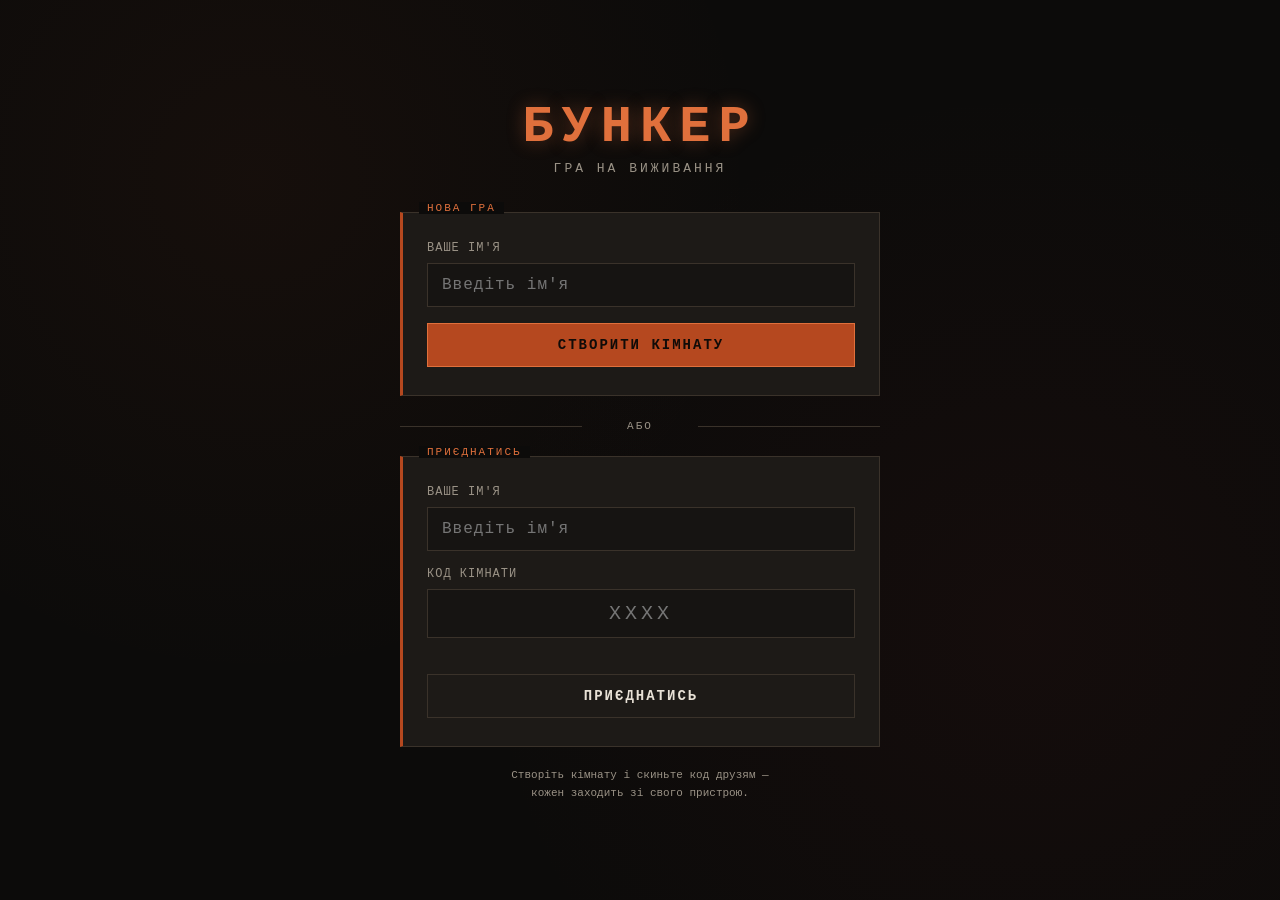
==== index.html @ 1bff4852 "2 ctr" ====
<!DOCTYPE html>
<html lang="uk">
<head>
  <meta charset="UTF-8">
  <meta name="viewport" content="width=device-width, initial-scale=1.0">
  <title>Бункер</title>
  <link rel="stylesheet" href="css/style.css">
</head>
<body>

  <!-- ЕКРАН 1: Стартовий -->
  <div class="wrap" id="landingScreen">
    <div class="title">БУНКЕР</div>
    <div class="subtitle">гра на виживання</div>

    <div class="panel">
      <div class="panel-label">Нова гра</div>
      <label for="hostName">Ваше ім'я</label>
      <input type="text" id="hostName" placeholder="Введіть ім'я" maxlength="20">
      <button id="createBtn">Створити кімнату</button>
    </div>

    <div class="divider">або</div>

    <div class="panel">
      <div class="panel-label">Приєднатись</div>
      <label for="joinName">Ваше ім'я</label>
      <input type="text" id="joinName" placeholder="Введіть ім'я" maxlength="20">
      <label for="joinCode">Код кімнати</label>
      <input type="text" id="joinCode" placeholder="XXXX" maxlength="4">
      <div class="error" id="joinError"></div>
      <button class="secondary" id="joinBtn">Приєднатись</button>
    </div>

    <div class="footer-note">
      Створіть кімнату і скиньте код друзям —<br>
      кожен заходить зі свого пристрою.
    </div>
  </div>

  <!-- ЕКРАН 2: Лобі -->
  <div class="wrap" id="lobbyScreen" style="display:none;">
    <div class="title" style="font-size:34px;">
      КІМНАТА <span id="roomCodeDisplay"></span>
    </div>
    <div class="subtitle">очікування гравців</div>

    <div class="panel">
      <div class="panel-label">Гравці</div>
      <div id="playersList"></div>
    </div>

    <div class="panel" id="hostSettings" style="display:none;">
      <div class="panel-label">Налаштування (хост)</div>
      <label for="capacityInput">Місткість бункера (скільки виживе)</label>
      <input type="number" id="capacityInput" value="4" min="1" max="20">
      <button id="startGameBtn">Почати гру</button>
    </div>

    <div class="footer-note" id="waitingNote">
      Очікуємо, поки хост почне гру...
    </div>
  </div>

  <!-- ЕКРАН 3: Гра -->
  <div class="wrap" id="gameScreen" style="display:none;">
    <div style="display:flex;justify-content:space-between;align-items:center;margin-bottom:6px;">
      <div class="title" style="font-size:28px;">БУНКЕР</div>
      <div style="color:var(--text-dim);font-size:12px;letter-spacing:2px;">
        РАУНД <span id="roundDisplay">1</span>
      </div>
    </div>

    <div style="color:var(--rust-light);font-size:12px;letter-spacing:1px;margin-bottom:6px;">
      ⚠ <span id="catastropheDisplay"></span>
    </div>
    <div style="color:var(--text-dim);font-size:11px;margin-bottom:24px;">
      🏠 <span id="bunkerDisplay"></span>
    </div>

    <div class="panel" id="myCardPanel">
      <div class="panel-label">Ваша картка</div>
      <div id="myCardContent"></div>
    </div>

    <div class="panel">
      <div class="panel-label">Інші гравці</div>
      <div id="othersContent"></div>
    </div>

    <button id="startVoteBtn" style="display:none;margin-top:12px;">
      Почати голосування
    </button>
  </div>

  <!-- ЕКРАН 4: Голосування -->
  <div class="wrap" id="voteScreen" style="display:none;">
    <div class="title" style="font-size:28px;margin-bottom:6px;">ГОЛОСУВАННЯ</div>
    <div class="subtitle" style="margin-bottom:24px;">хто покидає бункер?</div>

    <div class="panel">
      <div class="panel-label">Проголосуйте</div>
      <div id="voteList"></div>
    </div>

    <div style="color:var(--text-dim);font-size:12px;text-align:center;margin-top:8px;">
      Проголосували: <span id="voteCountDisplay">0</span> / <span id="voteTotalDisplay">0</span>
    </div>

    <div class="panel" style="margin-top:18px;display:none;" id="voteResultPanel">
      <div class="panel-label">Результат</div>
      <div id="voteResultText"></div>
    </div>

    <button id="nextRoundBtn" style="display:none;margin-top:12px;">
      Наступний раунд
    </button>
  </div>

  <!-- ЕКРАН 5: Фінал -->
  <div class="wrap" id="finaleScreen" style="display:none;">
    <div class="title" style="font-size:34px;margin-bottom:6px;">ВИЖИЛИ</div>
    <div class="subtitle" style="margin-bottom:24px;">історія бункера</div>

    <div class="panel">
      <div class="panel-label">Виживші</div>
      <div id="survivorsList"></div>
    </div>

    <div class="panel">
      <div class="panel-label">Розповідь ШІ</div>
      <div id="finaleText" style="color:var(--text-dim);font-style:italic;">
        Генеруємо історію...
      </div>
    </div>
  </div>

  <!-- JS файли — порядок важливий! -->
  <script src="js/data.js"></script>
  <script src="js/storage.js"></script>
  <script src="js/game.js"></script>
  <script src="js/render.js"></script>
  <script src="js/main.js"></script>

</body>
</html>
---- css/style.css ----
:root {
  --bg: #0c0b0a;
  --bg2: #161412;
  --card: #1d1a17;
  --rust: #b5481f;
  --rust-light: #e0703c;
  --blood: #7a1f1f;
  --text: #e8e1d6;
  --text-dim: #9a9286;
  --border: #3a322a;
}

* {
  box-sizing: border-box;
  margin: 0;
  padding: 0;
}

body {
  background: var(--bg);
  background-image:
    radial-gradient(circle at 20% 20%, rgba(181,72,31,0.06), transparent 40%),
    radial-gradient(circle at 80% 70%, rgba(122,31,31,0.08), transparent 45%);
  color: var(--text);
  font-family: 'Courier New', monospace;
  min-height: 100vh;
  display: flex;
  flex-direction: column;
  align-items: center;
  justify-content: center;
  padding: 20px;
}

.wrap {
  width: 100%;
  max-width: 480px;
}

.title {
  text-align: center;
  font-size: 52px;
  letter-spacing: 8px;
  color: var(--rust-light);
  text-shadow: 0 0 18px rgba(224,112,60,0.35);
  margin-bottom: 4px;
  font-weight: bold;
}

.subtitle {
  text-align: center;
  color: var(--text-dim);
  font-size: 13px;
  letter-spacing: 3px;
  text-transform: uppercase;
  margin-bottom: 36px;
}

/* ---- Панелі ---- */
.panel {
  background: var(--card);
  border: 1px solid var(--border);
  border-left: 3px solid var(--rust);
  padding: 28px 24px;
  margin-bottom: 18px;
  position: relative;
}

.panel-label {
  position: absolute;
  top: -11px;
  left: 16px;
  background: var(--bg);
  padding: 0 8px;
  font-size: 11px;
  letter-spacing: 2px;
  color: var(--rust-light);
  text-transform: uppercase;
}

/* ---- Форми ---- */
label {
  display: block;
  font-size: 12px;
  letter-spacing: 1px;
  color: var(--text-dim);
  text-transform: uppercase;
  margin-bottom: 8px;
}

input {
  width: 100%;
  background: var(--bg2);
  border: 1px solid var(--border);
  color: var(--text);
  padding: 12px 14px;
  font-family: inherit;
  font-size: 16px;
  letter-spacing: 1px;
  margin-bottom: 16px;
}

input:focus {
  outline: none;
  border-color: var(--rust);
}

input#joinCode {
  text-transform: uppercase;
  letter-spacing: 4px;
  text-align: center;
  font-size: 20px;
}

/* ---- Кнопки ---- */
button {
  width: 100%;
  background: var(--rust);
  border: 1px solid var(--rust-light);
  color: #100b08;
  font-weight: bold;
  padding: 13px;
  font-family: inherit;
  font-size: 14px;
  letter-spacing: 2px;
  text-transform: uppercase;
  cursor: pointer;
  transition: background 0.15s;
}

button:hover {
  background: var(--rust-light);
}

button.secondary {
  background: transparent;
  color: var(--text);
  border: 1px solid var(--border);
}

button.secondary:hover {
  border-color: var(--text-dim);
  background: rgba(255,255,255,0.03);
}

/* ---- Розділювач ---- */
.divider {
  text-align: center;
  color: var(--text-dim);
  font-size: 11px;
  letter-spacing: 2px;
  margin: 24px 0;
  text-transform: uppercase;
  position: relative;
}

.divider::before,
.divider::after {
  content: "";
  position: absolute;
  top: 50%;
  width: 38%;
  height: 1px;
  background: var(--border);
}

.divider::before { left: 0; }
.divider::after  { right: 0; }

/* ---- Допоміжні ---- */
.footer-note {
  text-align: center;
  color: var(--text-dim);
  font-size: 11px;
  margin-top: 20px;
  line-height: 1.6;
}

.error {
  color: var(--rust-light);
  font-size: 12px;
  margin: -8px 0 14px;
  min-height: 14px;
}

/* ---- Картка гравця ---- */
.attr-row {
  display: flex;
  justify-content: space-between;
  align-items: center;
  padding: 9px 0;
  border-bottom: 1px solid var(--border);
  font-size: 13px;
  gap: 10px;
}

.attr-label {
  color: var(--text-dim);
  font-size: 11px;
  letter-spacing: 1px;
  text-transform: uppercase;
  min-width: 110px;
}

.attr-value {
  color: var(--text);
  flex: 1;
}

.reveal-btn {
  width: auto;
  padding: 5px 12px;
  font-size: 11px;
  letter-spacing: 1px;
  background: transparent;
  border: 1px solid var(--rust);
  color: var(--rust-light);
  cursor: pointer;
  white-space: nowrap;
}

.reveal-btn:hover {
  background: var(--rust);
  color: #100b08;
}

/* ---- Інші гравці ---- */
.other-player {
  margin-bottom: 16px;
}

.other-player-name {
  font-size: 13px;
  color: var(--rust-light);
  margin-bottom: 6px;
  letter-spacing: 1px;
}

.dead-tag {
  color: var(--blood);
  font-size: 11px;
  margin-left: 8px;
}

/* ---- Голосування ---- */
.vote-player-row {
  display: flex;
  justify-content: space-between;
  align-items: center;
  padding: 10px 0;
  border-bottom: 1px solid var(--border);
}

.vote-btn {
  width: auto;
  padding: 5px 14px;
  font-size: 11px;
  background: var(--blood);
  border: 1px solid var(--rust);
  color: var(--text);
  cursor: pointer;
  letter-spacing: 1px;
}

.vote-btn:hover {
  background: var(--rust);
}

.vote-btn:disabled {
  opacity: 0.3;
  cursor: not-allowed;
  background: transparent;
}

.vote-count {
  color: var(--rust-light);
  font-size: 13px;
}

/* ---- Фінал ---- */
#finaleText {
  color: var(--text);
  font-size: 14px;
  line-height: 1.8;
  white-space: pre-wrap;
}
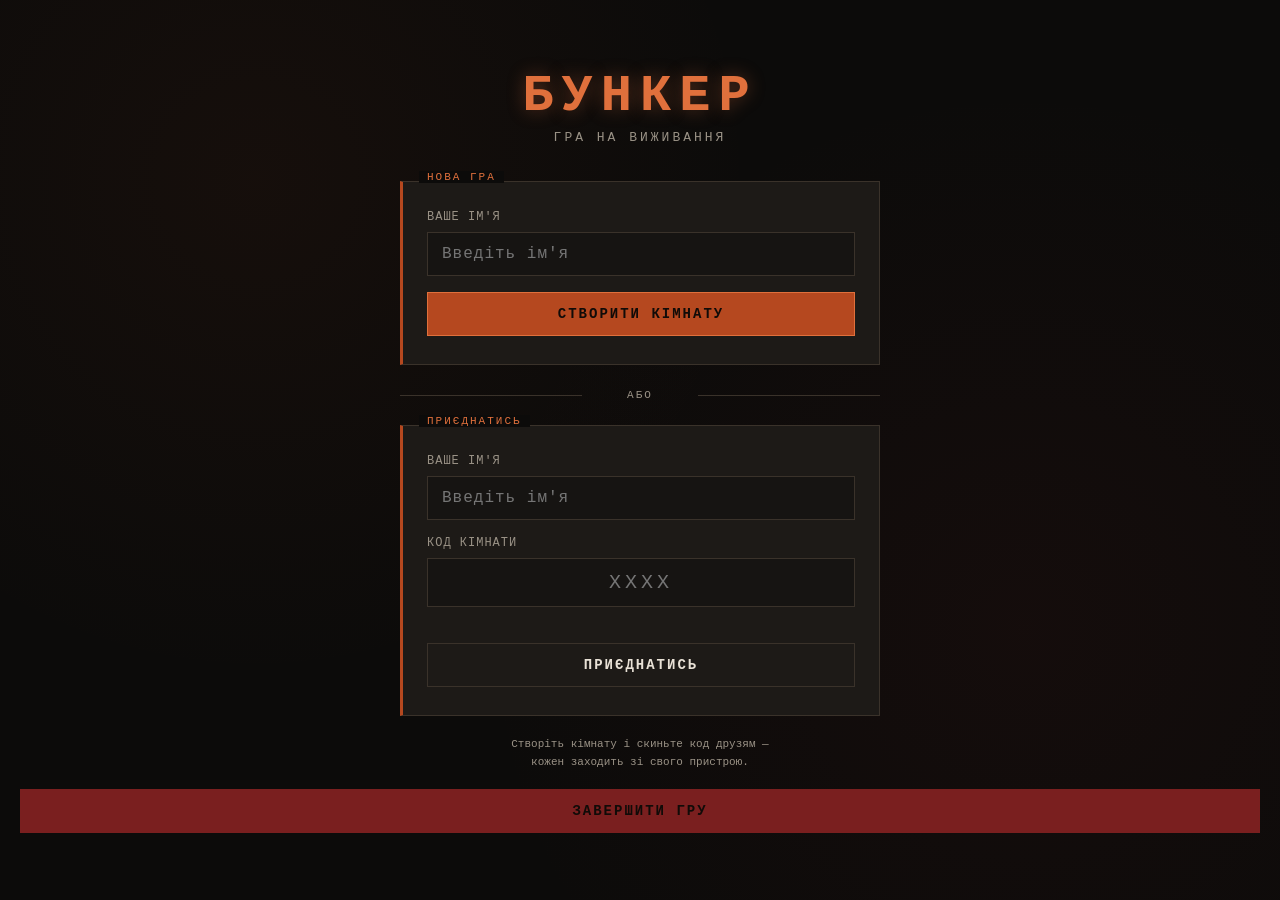
==== commit ffe251c0: "return" ====
--- a/index.html
+++ b/index.html
@@ -41,7 +41,7 @@
   <!-- ЕКРАН 2: Лобі -->
   <div class="wrap" id="lobbyScreen" style="display:none;">
     <div class="title" style="font-size:34px;">
-      КІМНАТА <span id="roomCodeDisplay"></span>
+      КІМНАТА <span id="roomCodeDisplay" style="cursor:pointer;" title="Натисніть щоб скопіювати"></span>
     </div>
     <div class="subtitle">очікування гравців</div>
 
@@ -62,7 +62,7 @@
     </div>
   </div>
 
-  <!-- ЕКРАН 3: Гра -->
+  <!-- ЕКРАН 3: Гра + Голосування (один екран) -->
   <div class="wrap" id="gameScreen" style="display:none;">
     <div style="display:flex;justify-content:space-between;align-items:center;margin-bottom:6px;">
       <div class="title" style="font-size:28px;">БУНКЕР</div>
@@ -78,46 +78,34 @@
       🏠 <span id="bunkerDisplay"></span>
     </div>
 
+    <!-- Своя картка -->
     <div class="panel" id="myCardPanel">
       <div class="panel-label">Ваша картка</div>
       <div id="myCardContent"></div>
     </div>
 
+    <!-- Всі гравці + голосування -->
     <div class="panel">
-      <div class="panel-label">Інші гравці</div>
+      <div class="panel-label">Гравці</div>
       <div id="othersContent"></div>
     </div>
 
-    <button id="startVoteBtn" style="display:none;margin-top:12px;">
-      Почати голосування
-    </button>
-  </div>
-
-  <!-- ЕКРАН 4: Голосування -->
-  <div class="wrap" id="voteScreen" style="display:none;">
-    <div class="title" style="font-size:28px;margin-bottom:6px;">ГОЛОСУВАННЯ</div>
-    <div class="subtitle" style="margin-bottom:24px;">хто покидає бункер?</div>
-
-    <div class="panel">
-      <div class="panel-label">Проголосуйте</div>
-      <div id="voteList"></div>
-    </div>
-
-    <div style="color:var(--text-dim);font-size:12px;text-align:center;margin-top:8px;">
-      Проголосували: <span id="voteCountDisplay">0</span> / <span id="voteTotalDisplay">0</span>
-    </div>
-
-    <div class="panel" style="margin-top:18px;display:none;" id="voteResultPanel">
+    <!-- Результат голосування (тільки хост бачить) -->
+    <div class="panel" style="display:none;" id="voteResultPanel">
       <div class="panel-label">Результат</div>
       <div id="voteResultText"></div>
     </div>
 
+    <!-- Кнопки -->
+    <button id="startVoteBtn" style="display:none;margin-top:12px;">
+      Почати голосування
+    </button>
     <button id="nextRoundBtn" style="display:none;margin-top:12px;">
-      Наступний раунд
+      Підвести підсумок
     </button>
   </div>
 
-  <!-- ЕКРАН 5: Фінал -->
+  <!-- ЕКРАН 4: Фінал -->
   <div class="wrap" id="finaleScreen" style="display:none;">
     <div class="title" style="font-size:34px;margin-bottom:6px;">ВИЖИЛИ</div>
     <div class="subtitle" style="margin-bottom:24px;">історія бункера</div>
@@ -134,6 +122,9 @@
       </div>
     </div>
   </div>
+  <button id="endGameBtn" style="margin-top:18px;background:var(--blood);border-color:var(--blood);">
+  Завершити гру
+</button>
 
   <!-- JS файли — порядок важливий! -->
   <script src="js/data.js"></script>
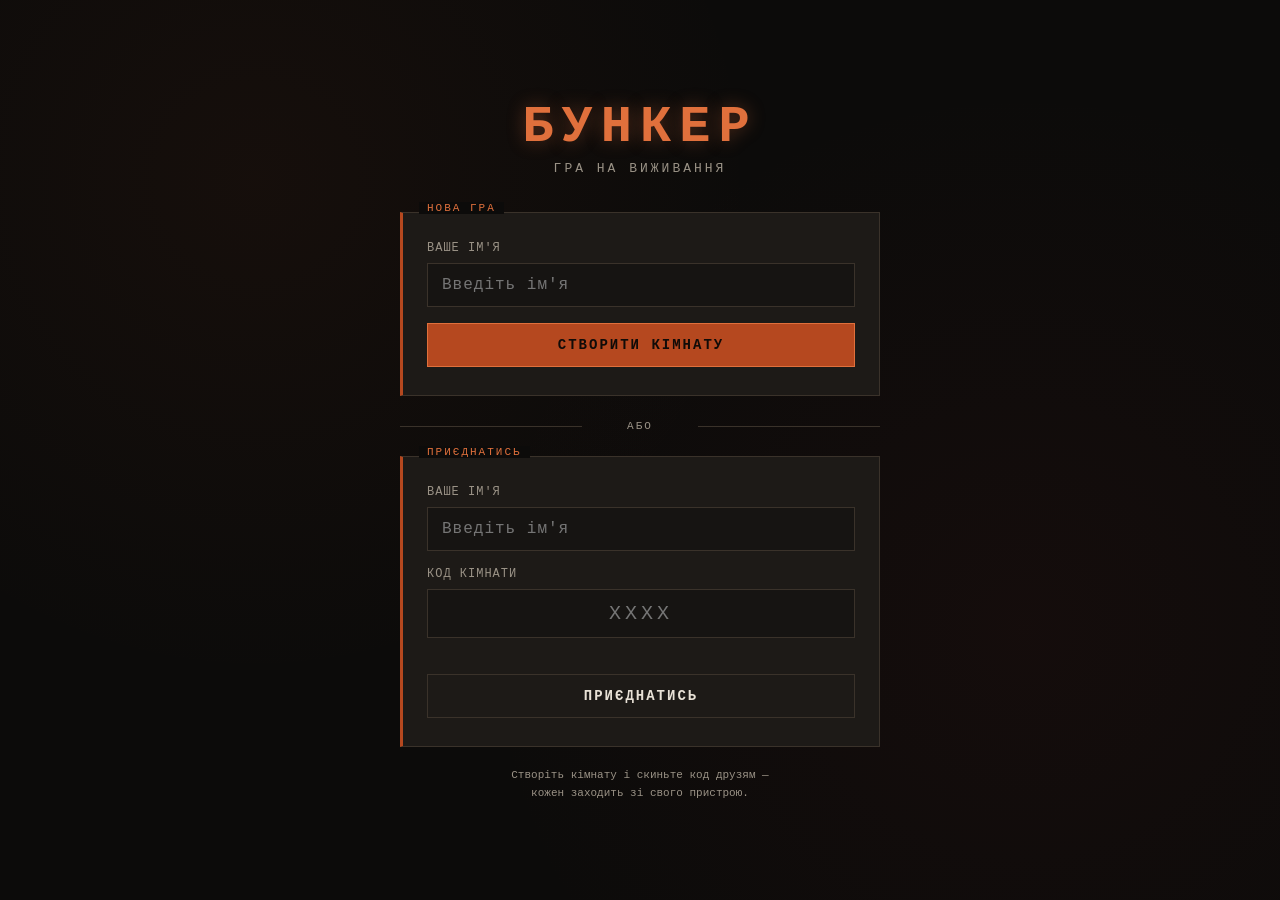
==== commit bec3e03d: "fix" ====
--- a/index.html
+++ b/index.html
@@ -122,7 +122,7 @@
       </div>
     </div>
   </div>
-  <button id="endGameBtn" style="margin-top:18px;background:var(--blood);border-color:var(--blood);">
+ <button id="endGameBtn" style="display:none;margin-top:18px;background:var(--blood);border-color:var(--blood);">
   Завершити гру
 </button>
 
